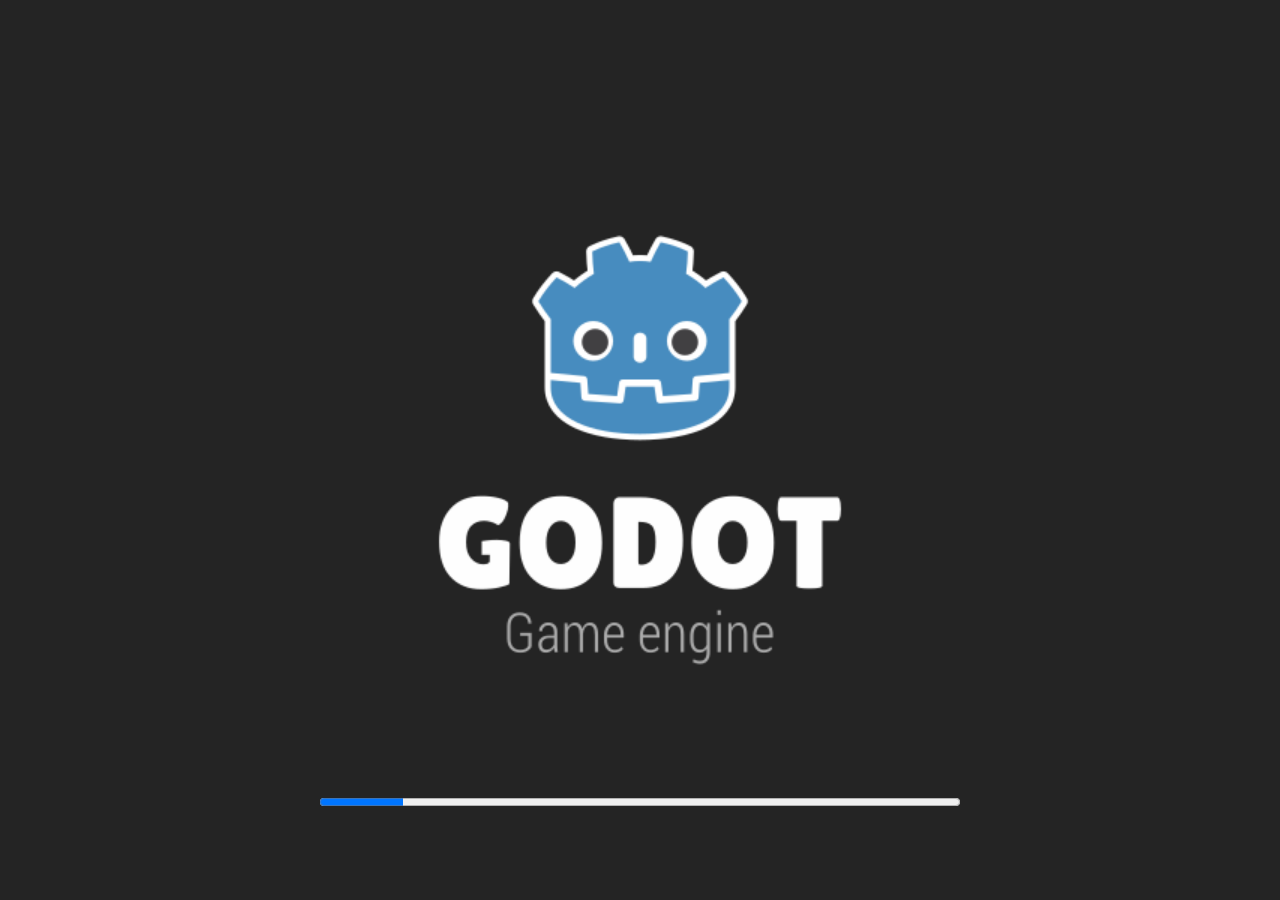
==== g/index.html @ 0cfb9a5b "Add new game" ====
<!DOCTYPE html>
<html lang="en">
	<head>
		<meta charset="utf-8">
		<meta name="viewport" content="width=device-width, user-scalable=no, initial-scale=1.0">
		<title>Swarm Comprehension</title>
		<style>
html, body, #canvas {
	margin: 0;
	padding: 0;
	border: 0;
}

body {
	color: white;
	background-color: black;
	overflow: hidden;
	touch-action: none;
}

#canvas {
	display: block;
}

#canvas:focus {
	outline: none;
}

#status, #status-splash, #status-progress {
	position: absolute;
	left: 0;
	right: 0;
}

#status, #status-splash {
	top: 0;
	bottom: 0;
}

#status {
	background-color: #242424;
	display: flex;
	flex-direction: column;
	justify-content: center;
	align-items: center;
	visibility: hidden;
}

#status-splash {
	max-height: 100%;
	max-width: 100%;
	margin: auto;
}

#status-splash.show-image--false {
	display: none;
}

#status-splash.fullsize--true {
	height: 100%;
	width: 100%;
	object-fit: contain;
}

#status-splash.use-filter--false {
	image-rendering: pixelated;
}

#status-progress, #status-notice {
	display: none;
}

#status-progress {
	bottom: 10%;
	width: 50%;
	margin: 0 auto;
}

#status-notice {
	background-color: #5b3943;
	border-radius: 0.5rem;
	border: 1px solid #9b3943;
	color: #e0e0e0;
	font-family: 'Noto Sans', 'Droid Sans', Arial, sans-serif;
	line-height: 1.3;
	margin: 0 2rem;
	overflow: hidden;
	padding: 1rem;
	text-align: center;
	z-index: 1;
}
		</style>
		<link id="-gd-engine-icon" rel="icon" type="image/png" href="index.icon.png" />
<link rel="apple-touch-icon" href="index.apple-touch-icon.png"/>

	</head>
	<body>
		<canvas id="canvas">
			Your browser does not support the canvas tag.
		</canvas>

		<noscript>
			Your browser does not support JavaScript.
		</noscript>

		<div id="status">
			<img id="status-splash" class="show-image--true fullsize--true use-filter--true" src="index.png" alt="">
			<progress id="status-progress"></progress>
			<div id="status-notice"></div>
		</div>

		<script src="index.js"></script>
		<script>
const GODOT_CONFIG = {"args":[],"canvasResizePolicy":2,"ensureCrossOriginIsolationHeaders":true,"executable":"index","experimentalVK":false,"fileSizes":{"index.pck":245104,"index.wasm":1625538},"focusCanvas":true,"gdextensionLibs":["swarm_comp.wasm"]};
const GODOT_THREADS_ENABLED = false;
const engine = new Engine(GODOT_CONFIG);

(function () {
	const statusOverlay = document.getElementById('status');
	const statusProgress = document.getElementById('status-progress');
	const statusNotice = document.getElementById('status-notice');

	let initializing = true;
	let statusMode = '';

	function setStatusMode(mode) {
		if (statusMode === mode || !initializing) {
			return;
		}
		if (mode === 'hidden') {
			statusOverlay.remove();
			initializing = false;
			return;
		}
		statusOverlay.style.visibility = 'visible';
		statusProgress.style.display = mode === 'progress' ? 'block' : 'none';
		statusNotice.style.display = mode === 'notice' ? 'block' : 'none';
		statusMode = mode;
	}

	function setStatusNotice(text) {
		while (statusNotice.lastChild) {
			statusNotice.removeChild(statusNotice.lastChild);
		}
		const lines = text.split('\n');
		lines.forEach((line) => {
			statusNotice.appendChild(document.createTextNode(line));
			statusNotice.appendChild(document.createElement('br'));
		});
	}

	function displayFailureNotice(err) {
		console.error(err);
		if (err instanceof Error) {
			setStatusNotice(err.message);
		} else if (typeof err === 'string') {
			setStatusNotice(err);
		} else {
			setStatusNotice('An unknown error occurred.');
		}
		setStatusMode('notice');
		initializing = false;
	}

	const missing = Engine.getMissingFeatures({
		threads: GODOT_THREADS_ENABLED,
	});

	if (missing.length !== 0) {
		if (GODOT_CONFIG['serviceWorker'] && GODOT_CONFIG['ensureCrossOriginIsolationHeaders'] && 'serviceWorker' in navigator) {
			let serviceWorkerRegistrationPromise;
			try {
				serviceWorkerRegistrationPromise = navigator.serviceWorker.getRegistration();
			} catch (err) {
				serviceWorkerRegistrationPromise = Promise.reject(new Error('Service worker registration failed.'));
			}
			// There's a chance that installing the service worker would fix the issue
			Promise.race([
				serviceWorkerRegistrationPromise.then((registration) => {
					if (registration != null) {
						return Promise.reject(new Error('Service worker already exists.'));
					}
					return registration;
				}).then(() => engine.installServiceWorker()),
				// For some reason, `getRegistration()` can stall
				new Promise((resolve) => {
					setTimeout(() => resolve(), 2000);
				}),
			]).then(() => {
				// Reload if there was no error.
				window.location.reload();
			}).catch((err) => {
				console.error('Error while registering service worker:', err);
			});
		} else {
			// Display the message as usual
			const missingMsg = 'Error\nThe following features required to run Godot projects on the Web are missing:\n';
			displayFailureNotice(missingMsg + missing.join('\n'));
		}
	} else {
		setStatusMode('progress');
		engine.startGame({
			'onProgress': function (current, total) {
				if (current > 0 && total > 0) {
					statusProgress.value = current;
					statusProgress.max = total;
				} else {
					statusProgress.removeAttribute('value');
					statusProgress.removeAttribute('max');
				}
			},
		}).then(() => {
			setStatusMode('hidden');
		}, displayFailureNotice);
	}
}());
		</script>
	</body>
</html>
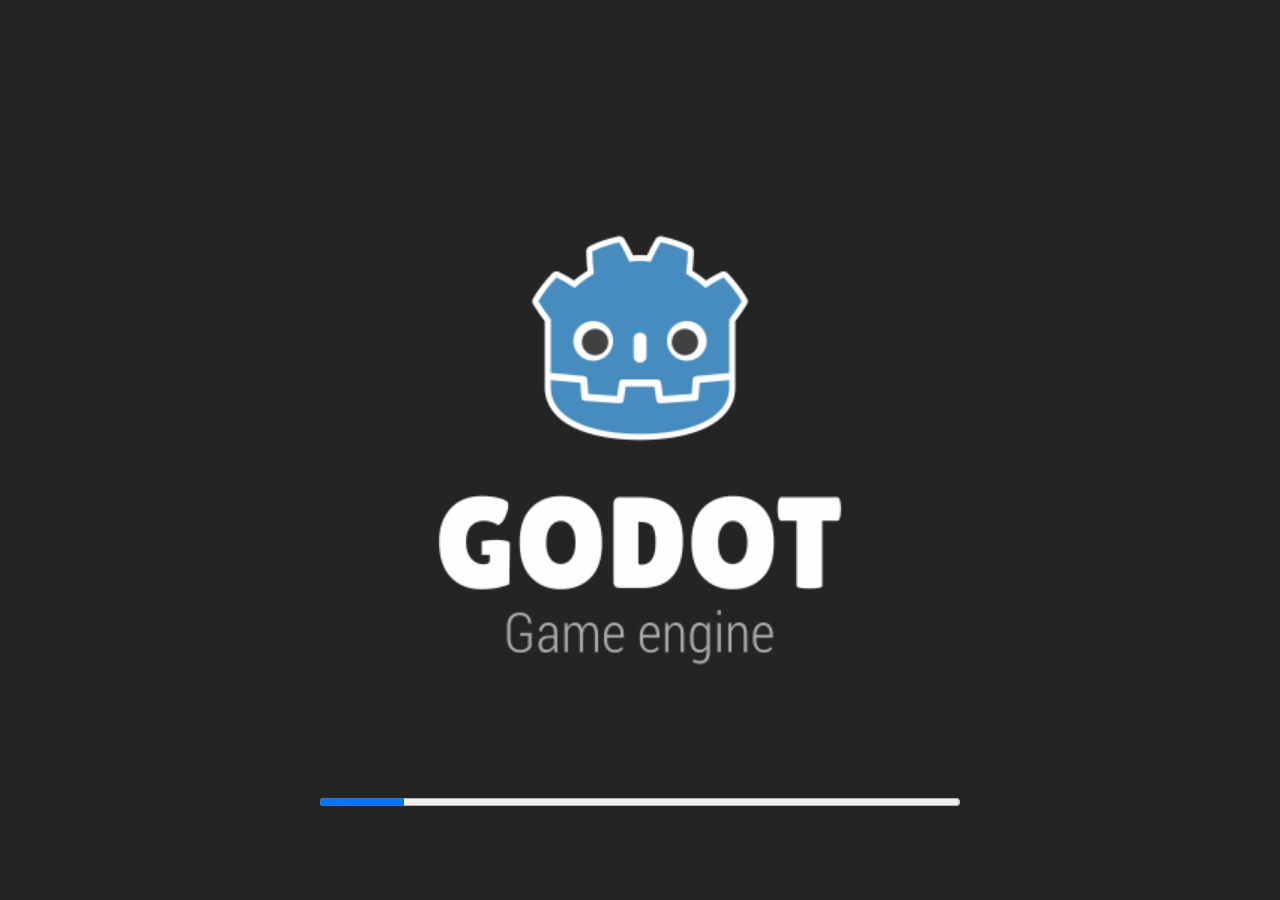
==== commit 36023873: "Fix level 2" ====
--- a/g/index.html
+++ b/g/index.html
@@ -111,7 +111,7 @@
 
 		<script src="index.js"></script>
 		<script>
-const GODOT_CONFIG = {"args":[],"canvasResizePolicy":2,"ensureCrossOriginIsolationHeaders":true,"executable":"index","experimentalVK":false,"fileSizes":{"index.pck":245104,"index.wasm":1625538},"focusCanvas":true,"gdextensionLibs":["swarm_comp.wasm"]};
+const GODOT_CONFIG = {"args":[],"canvasResizePolicy":2,"ensureCrossOriginIsolationHeaders":true,"executable":"index","experimentalVK":false,"fileSizes":{"index.pck":245664,"index.wasm":1625538},"focusCanvas":true,"gdextensionLibs":["swarm_comp.wasm"]};
 const GODOT_THREADS_ENABLED = false;
 const engine = new Engine(GODOT_CONFIG);
 
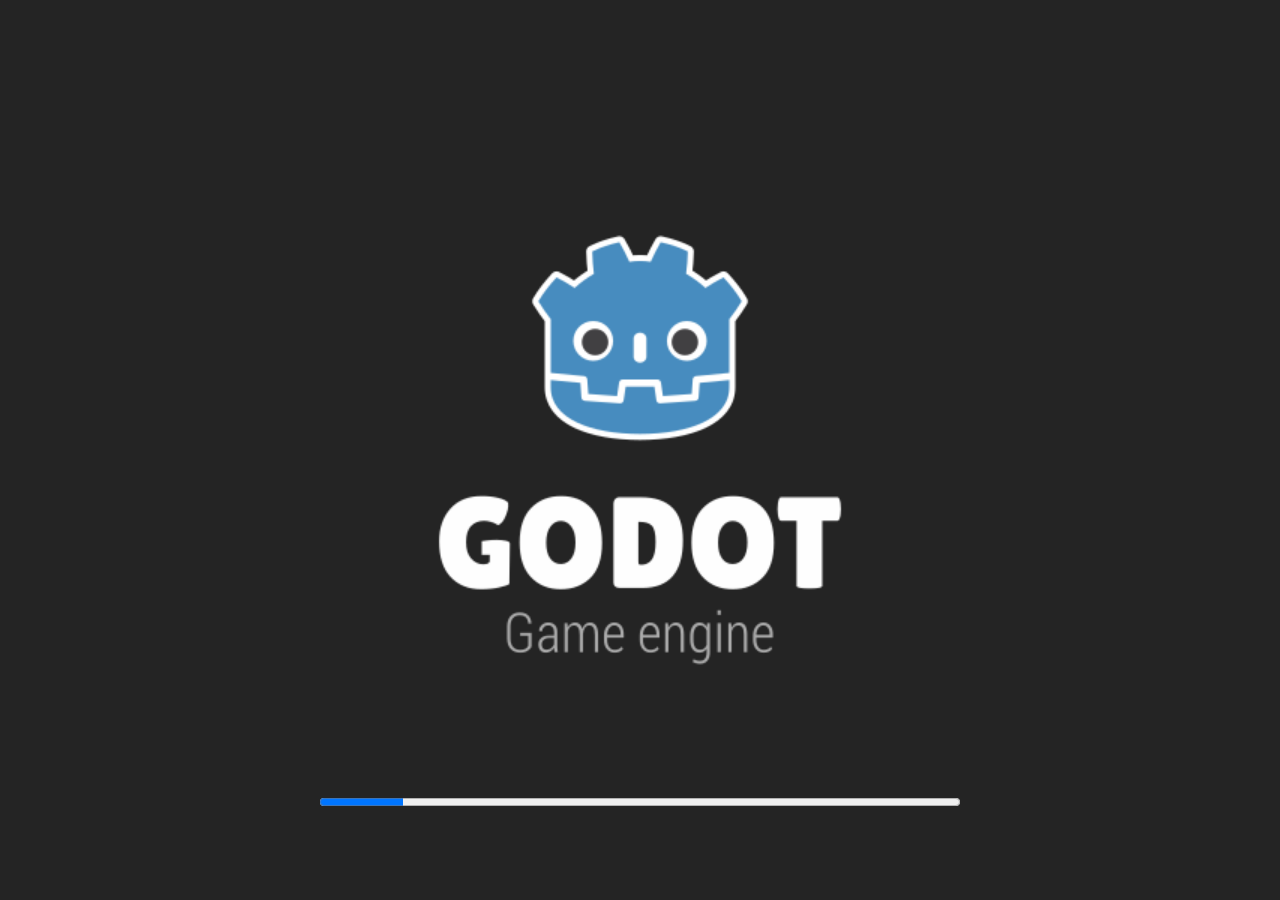
==== commit ef2ae252: "Fix level 2" ====
--- a/g/index.html
+++ b/g/index.html
@@ -111,7 +111,7 @@
 
 		<script src="index.js"></script>
 		<script>
-const GODOT_CONFIG = {"args":[],"canvasResizePolicy":2,"ensureCrossOriginIsolationHeaders":true,"executable":"index","experimentalVK":false,"fileSizes":{"index.pck":245664,"index.wasm":1625538},"focusCanvas":true,"gdextensionLibs":["swarm_comp.wasm"]};
+const GODOT_CONFIG = {"args":[],"canvasResizePolicy":2,"ensureCrossOriginIsolationHeaders":true,"executable":"index","experimentalVK":false,"fileSizes":{"index.pck":245376,"index.wasm":1625538},"focusCanvas":true,"gdextensionLibs":["swarm_comp.wasm"]};
 const GODOT_THREADS_ENABLED = false;
 const engine = new Engine(GODOT_CONFIG);
 
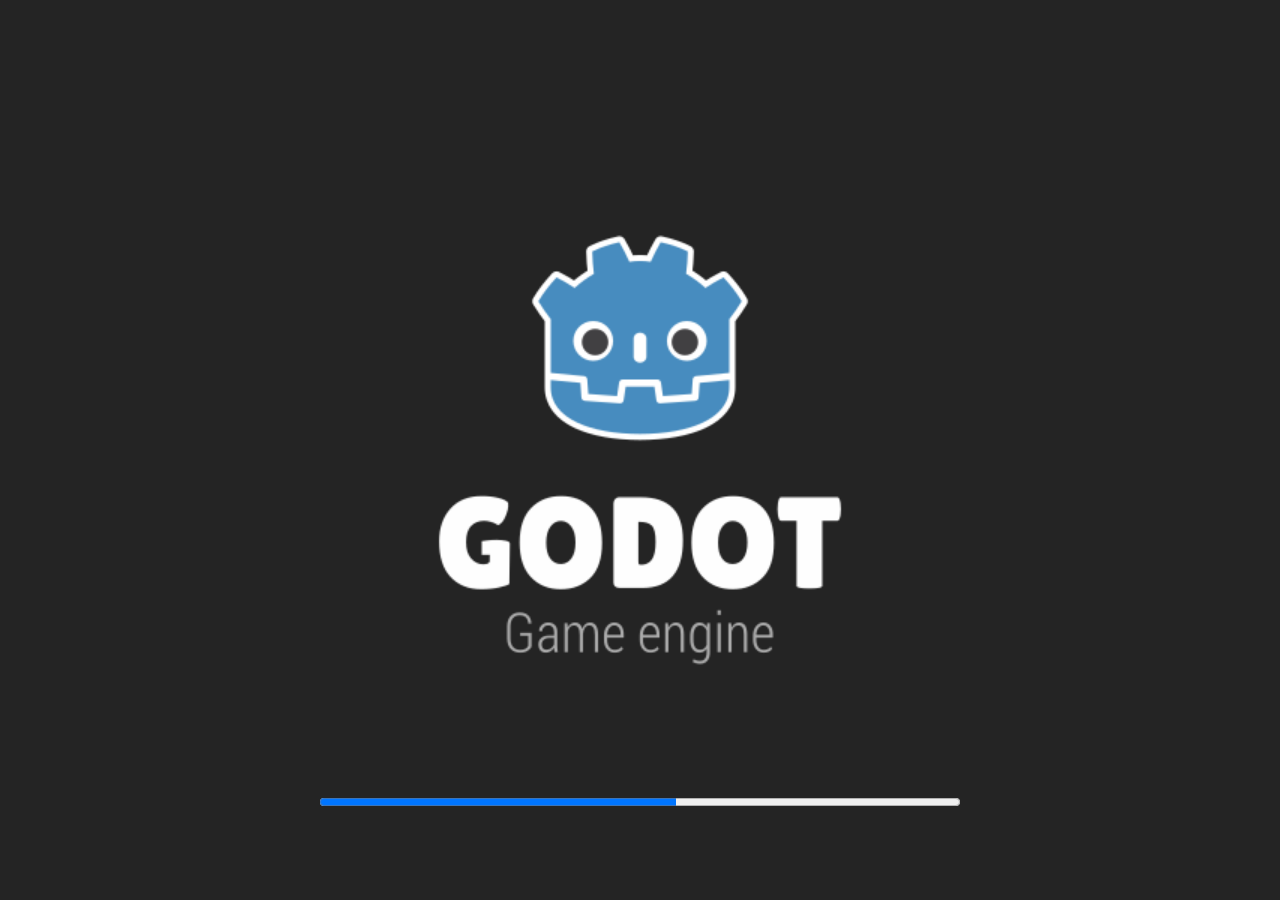
==== commit 6e759411: "Block comprehension 15 levels" ====
--- a/g/index.html
+++ b/g/index.html
@@ -3,7 +3,7 @@
 	<head>
 		<meta charset="utf-8">
 		<meta name="viewport" content="width=device-width, user-scalable=no, initial-scale=1.0">
-		<title>Swarm Comprehension</title>
+		<title>Block Comprehension</title>
 		<style>
 html, body, #canvas {
 	margin: 0;
@@ -111,7 +111,7 @@
 
 		<script src="index.js"></script>
 		<script>
-const GODOT_CONFIG = {"args":[],"canvasResizePolicy":2,"ensureCrossOriginIsolationHeaders":true,"executable":"index","experimentalVK":false,"fileSizes":{"index.pck":245376,"index.wasm":1625538},"focusCanvas":true,"gdextensionLibs":["swarm_comp.wasm"]};
+const GODOT_CONFIG = {"args":[],"canvasResizePolicy":2,"ensureCrossOriginIsolationHeaders":true,"executable":"index","experimentalVK":false,"fileSizes":{"index.pck":2037760,"index.wasm":1625538},"focusCanvas":true,"gdextensionLibs":["block_comp.wasm"]};
 const GODOT_THREADS_ENABLED = false;
 const engine = new Engine(GODOT_CONFIG);
 
